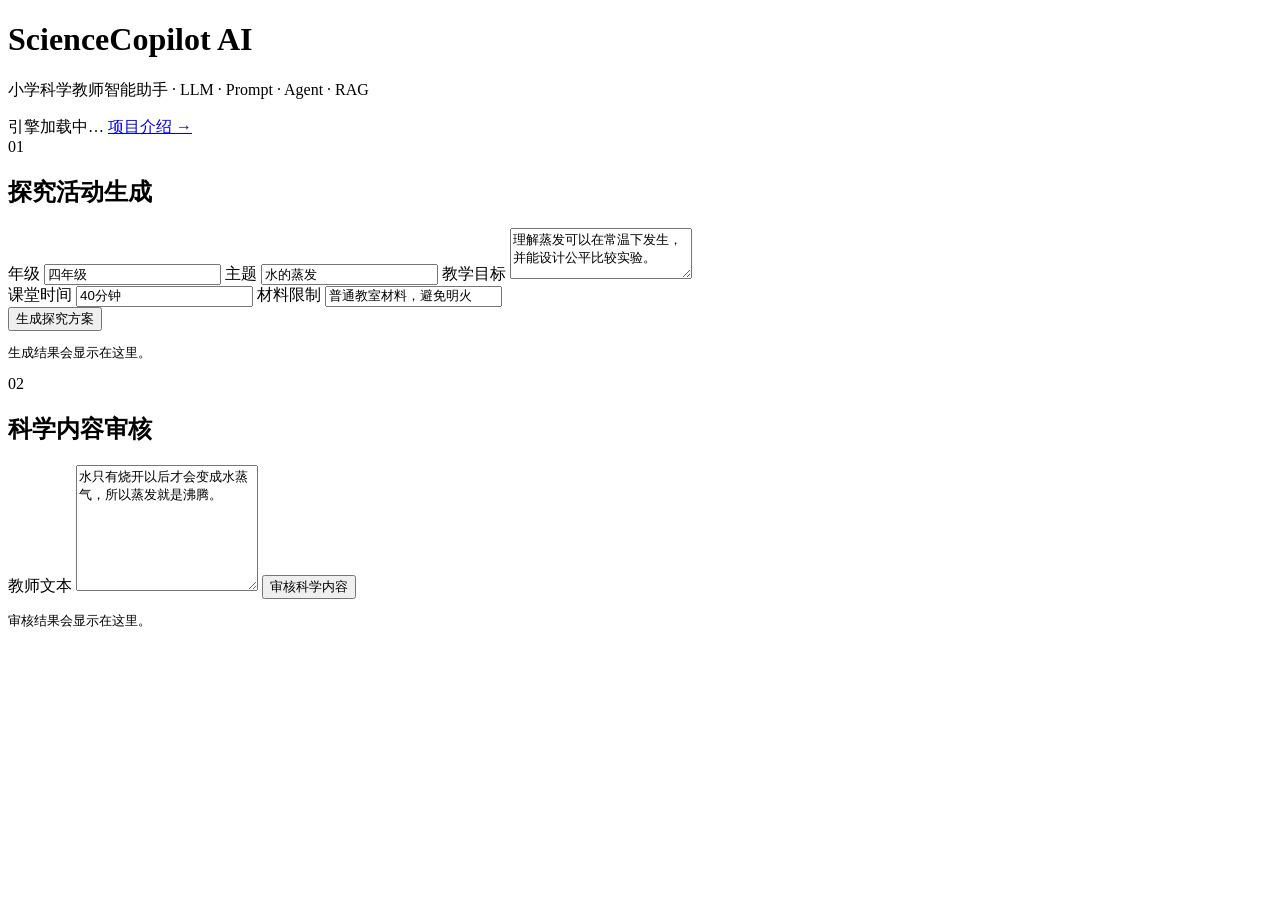
==== public/index.html @ 5cca3431 "chore: add cloud deployment files (Render/Railway/Docker) + bind 0.0.0.0 - config.HOST 默认 0.0.0.0，PO" ====
<!doctype html>
<html lang="zh-CN">
  <head>
    <meta charset="utf-8" />
    <meta name="viewport" content="width=device-width, initial-scale=1" />
    <title>ScienceCopilot AI</title>
    <link rel="stylesheet" href="/styles.css" />
  </head>
  <body>
    <header class="topbar">
      <div>
        <h1>ScienceCopilot AI</h1>
        <p>小学科学教师智能助手 · <span class="tag">LLM · Prompt · Agent · RAG</span></p>
      </div>
      <div class="topbar-right">
        <span class="status" id="engineStatus">引擎加载中…</span>
        <a class="intro-link" href="/intro.html">项目介绍 →</a>
      </div>
    </header>

    <main class="layout">
      <section class="panel">
        <div class="panel-title">
          <span>01</span>
          <h2>探究活动生成</h2>
        </div>

        <label>
          年级
          <input id="grade" value="四年级" placeholder="例如：四年级" />
        </label>

        <label>
          主题
          <input id="topic" value="水的蒸发" placeholder="例如：水的蒸发" />
        </label>

        <label>
          教学目标
          <textarea id="goal" rows="3" placeholder="希望学生理解什么、会做什么">理解蒸发可以在常温下发生，并能设计公平比较实验。</textarea>
        </label>

        <div class="two-col">
          <label>
            课堂时间
            <input id="duration" value="40分钟" />
          </label>
          <label>
            材料限制
            <input id="materials" value="普通教室材料，避免明火" />
          </label>
        </div>

        <button id="generateBtn">生成探究方案</button>
        <div id="inquiryResult" class="result">
          <pre class="output">生成结果会显示在这里。</pre>
        </div>
      </section>

      <section class="panel">
        <div class="panel-title">
          <span>02</span>
          <h2>科学内容审核</h2>
        </div>

        <label>
          教师文本
          <textarea id="auditText" rows="8" placeholder="粘贴一段教案、讲解词或实验说明">水只有烧开以后才会变成水蒸气，所以蒸发就是沸腾。</textarea>
        </label>

        <button id="auditBtn">审核科学内容</button>
        <div id="auditResult" class="result">
          <pre class="output">审核结果会显示在这里。</pre>
        </div>
      </section>
    </main>

    <script src="/app.js"></script>
  </body>
</html>
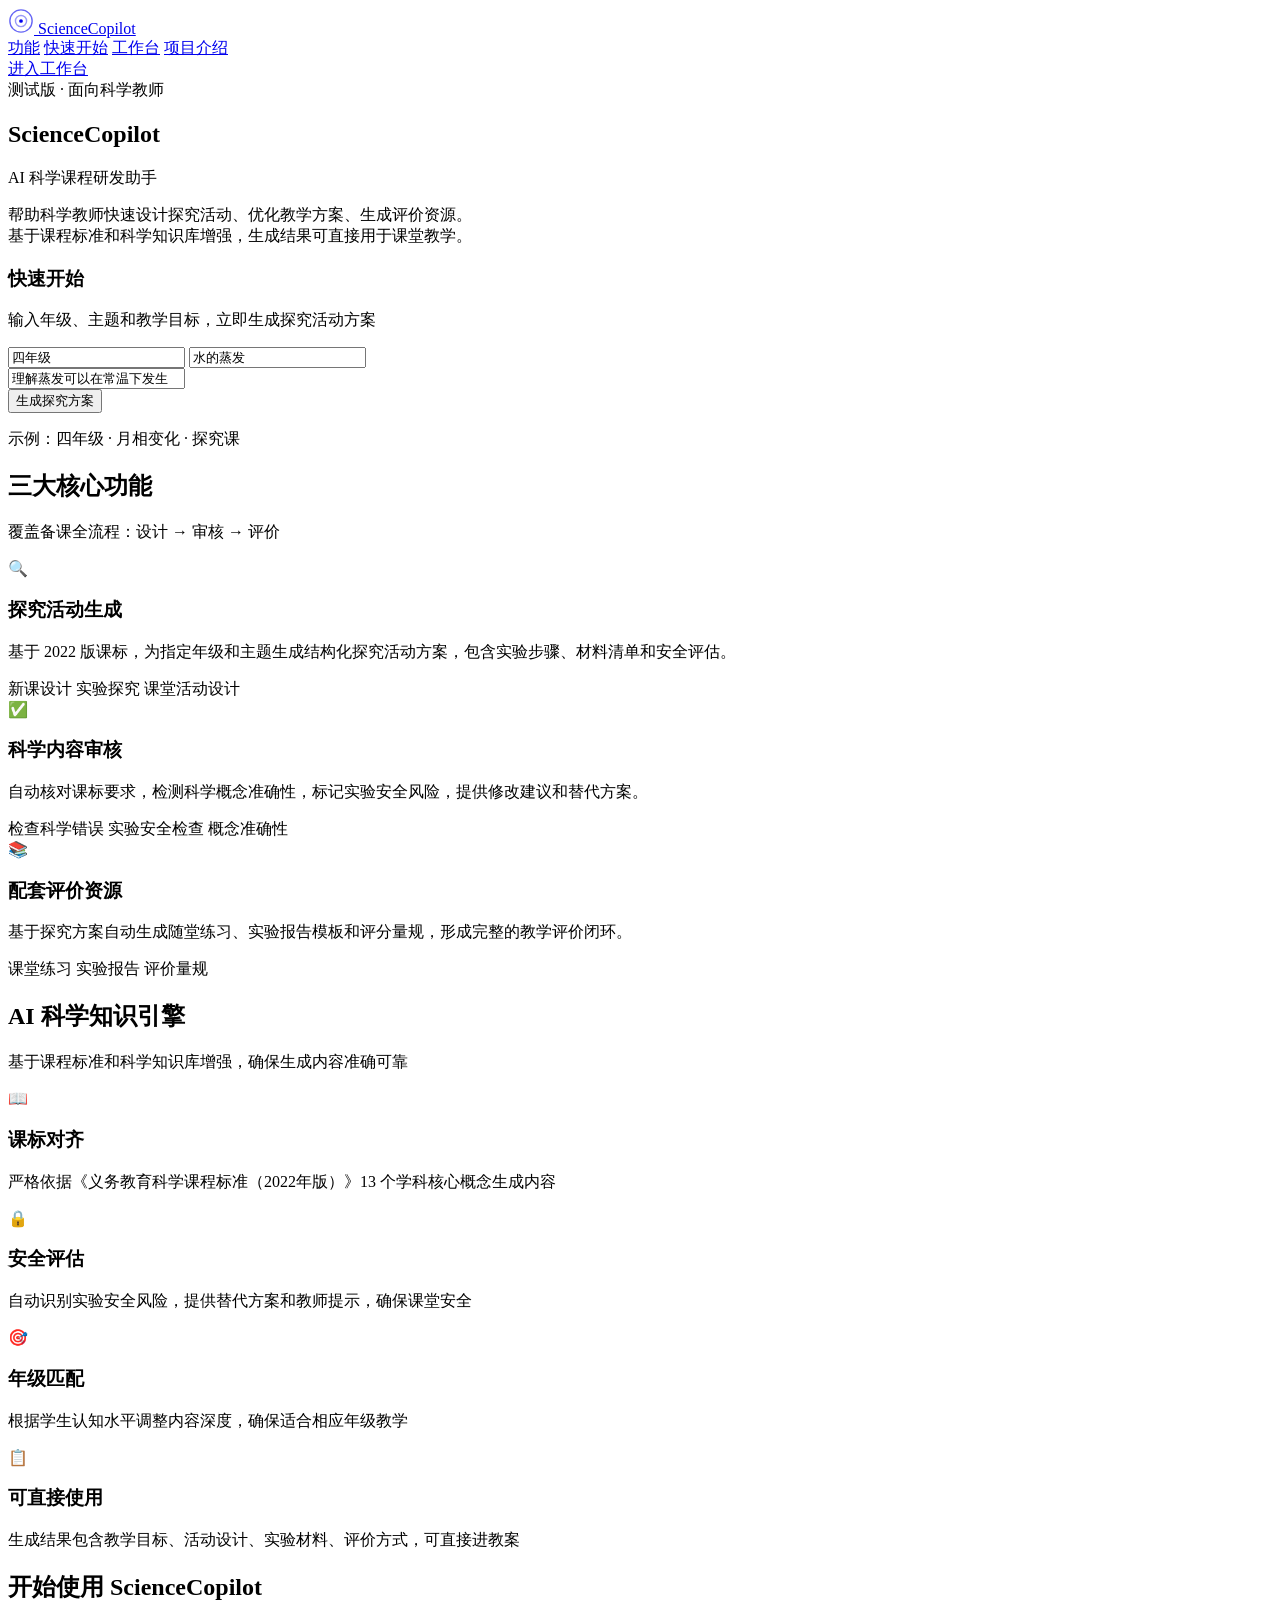
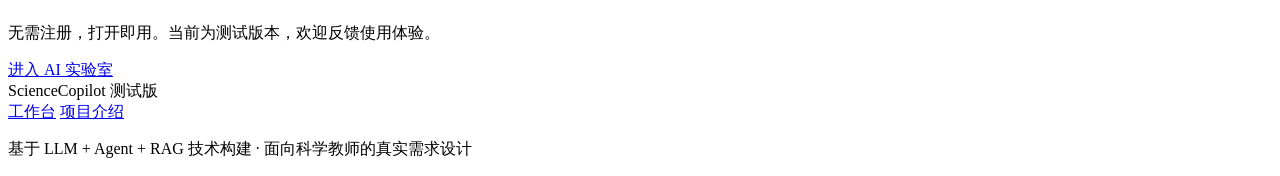
==== commit 95b728b6: "feat: teacher-friendly UI overhaul — quickstart, scenarios, feedback, copy/export - New landing page" ====
--- a/public/index.html
+++ b/public/index.html
@@ -3,78 +3,155 @@
   <head>
     <meta charset="utf-8" />
     <meta name="viewport" content="width=device-width, initial-scale=1" />
-    <title>ScienceCopilot AI</title>
+    <title>ScienceCopilot — AI科学课程研发助手</title>
     <link rel="stylesheet" href="/styles.css" />
   </head>
-  <body>
-    <header class="topbar">
-      <div>
-        <h1>ScienceCopilot AI</h1>
-        <p>小学科学教师智能助手 · <span class="tag">LLM · Prompt · Agent · RAG</span></p>
+  <body class="teacher-page">
+    <!-- 顶部导航 -->
+    <nav class="teacher-nav">
+      <div class="nav-inner">
+        <a href="/" class="logo">
+          <svg width="26" height="26" viewBox="0 0 28 28" fill="none">
+            <circle cx="14" cy="14" r="12" stroke="currentColor" stroke-width="1.5" opacity="0.6"/>
+            <circle cx="14" cy="14" r="6" stroke="currentColor" stroke-width="1.5" opacity="0.4"/>
+            <circle cx="14" cy="14" r="2" fill="currentColor"/>
+          </svg>
+          <span>ScienceCopilot</span>
+        </a>
+        <div class="nav-links">
+          <a href="#features" class="nav-link">功能</a>
+          <a href="#quickstart" class="nav-link">快速开始</a>
+          <a href="/app.html" class="nav-link">工作台</a>
+          <a href="/intro.html" class="nav-link">项目介绍</a>
+        </div>
+        <a href="/app.html" class="btn-start">进入工作台</a>
       </div>
-      <div class="topbar-right">
-        <span class="status" id="engineStatus">引擎加载中…</span>
-        <a class="intro-link" href="/intro.html">项目介绍 →</a>
+    </nav>
+
+    <!-- 欢迎区域 -->
+    <section class="welcome-section" id="quickstart">
+      <div class="welcome-inner">
+        <div class="welcome-badge">测试版 · 面向科学教师</div>
+        <h1>ScienceCopilot</h1>
+        <p class="welcome-sub">AI 科学课程研发助手</p>
+        <p class="welcome-desc">
+          帮助科学教师快速设计探究活动、优化教学方案、生成评价资源。<br/>
+          基于课程标准和科学知识库增强，生成结果可直接用于课堂教学。
+        </p>
+
+        <!-- 快速开始入口 -->
+        <div class="quickstart-box">
+          <h3>快速开始</h3>
+          <p>输入年级、主题和教学目标，立即生成探究活动方案</p>
+          <form class="quickstart-form" id="quickstartForm">
+            <div class="form-row">
+              <input type="text" id="qs-grade" placeholder="年级（如：四年级）" value="四年级" />
+              <input type="text" id="qs-topic" placeholder="主题（如：月相变化）" value="水的蒸发" />
+            </div>
+            <div class="form-row">
+              <input type="text" id="qs-goal" placeholder="教学目标（如：理解月相变化规律）" value="理解蒸发可以在常温下发生" />
+            </div>
+            <button type="submit" class="btn-generate">生成探究方案</button>
+          </form>
+          <p class="quickstart-example">示例：四年级 · 月相变化 · 探究课</p>
+        </div>
       </div>
-    </header>
+    </section>
 
-    <main class="layout">
-      <section class="panel">
-        <div class="panel-title">
-          <span>01</span>
-          <h2>探究活动生成</h2>
+    <!-- 功能模块 -->
+    <section class="features-section" id="features">
+      <div class="section-header">
+        <h2>三大核心功能</h2>
+        <p>覆盖备课全流程：设计 → 审核 → 评价</p>
+      </div>
+      <div class="features-grid">
+        <div class="feature-card">
+          <div class="feature-icon">🔍</div>
+          <h3>探究活动生成</h3>
+          <p>基于 2022 版课标，为指定年级和主题生成结构化探究活动方案，包含实验步骤、材料清单和安全评估。</p>
+          <div class="feature-scenarios">
+            <span class="scenario-tag">新课设计</span>
+            <span class="scenario-tag">实验探究</span>
+            <span class="scenario-tag">课堂活动设计</span>
+          </div>
         </div>
+        <div class="feature-card">
+          <div class="feature-icon">✅</div>
+          <h3>科学内容审核</h3>
+          <p>自动核对课标要求，检测科学概念准确性，标记实验安全风险，提供修改建议和替代方案。</p>
+          <div class="feature-scenarios">
+            <span class="scenario-tag">检查科学错误</span>
+            <span class="scenario-tag">实验安全检查</span>
+            <span class="scenario-tag">概念准确性</span>
+          </div>
+        </div>
+        <div class="feature-card">
+          <div class="feature-icon">📚</div>
+          <h3>配套评价资源</h3>
+          <p>基于探究方案自动生成随堂练习、实验报告模板和评分量规，形成完整的教学评价闭环。</p>
+          <div class="feature-scenarios">
+            <span class="scenario-tag">课堂练习</span>
+            <span class="scenario-tag">实验报告</span>
+            <span class="scenario-tag">评价量规</span>
+          </div>
+        </div>
+      </div>
+    </section>
 
-        <label>
-          年级
-          <input id="grade" value="四年级" placeholder="例如：四年级" />
-        </label>
+    <!-- 知识库说明 -->
+    <section class="knowledge-section" id="knowledge">
+      <div class="section-header">
+        <h2>AI 科学知识引擎</h2>
+        <p>基于课程标准和科学知识库增强，确保生成内容准确可靠</p>
+      </div>
+      <div class="knowledge-grid">
+        <div class="knowledge-card">
+          <div class="knowledge-icon">📖</div>
+          <h3>课标对齐</h3>
+          <p>严格依据《义务教育科学课程标准（2022年版）》13 个学科核心概念生成内容</p>
+        </div>
+        <div class="knowledge-card">
+          <div class="knowledge-icon">🔒</div>
+          <h3>安全评估</h3>
+          <p>自动识别实验安全风险，提供替代方案和教师提示，确保课堂安全</p>
+        </div>
+        <div class="knowledge-card">
+          <div class="knowledge-icon">🎯</div>
+          <h3>年级匹配</h3>
+          <p>根据学生认知水平调整内容深度，确保适合相应年级教学</p>
+        </div>
+        <div class="knowledge-card">
+          <div class="knowledge-icon">📋</div>
+          <h3>可直接使用</h3>
+          <p>生成结果包含教学目标、活动设计、实验材料、评价方式，可直接进教案</p>
+        </div>
+      </div>
+    </section>
 
-        <label>
-          主题
-          <input id="topic" value="水的蒸发" placeholder="例如：水的蒸发" />
-        </label>
+    <!-- 开始使用 -->
+    <section class="cta-section">
+      <div class="cta-inner">
+        <h2>开始使用 ScienceCopilot</h2>
+        <p>无需注册，打开即用。当前为测试版本，欢迎反馈使用体验。</p>
+        <a href="/app.html" class="btn-cta">进入 AI 实验室</a>
+      </div>
+    </section>
 
-        <label>
-          教学目标
-          <textarea id="goal" rows="3" placeholder="希望学生理解什么、会做什么">理解蒸发可以在常温下发生，并能设计公平比较实验。</textarea>
-        </label>
+    <!-- 页脚 -->
+    <footer class="teacher-footer">
+      <div class="footer-inner">
+        <div class="footer-brand">
+          <span>ScienceCopilot</span>
+          <span class="footer-tag">测试版</span>
+        </div>
+        <div class="footer-links">
+          <a href="/app.html">工作台</a>
+          <a href="/intro.html">项目介绍</a>
+        </div>
+        <p class="footer-note">基于 LLM + Agent + RAG 技术构建 · 面向科学教师的真实需求设计</p>
+      </div>
+    </footer>
 
-        <div class="two-col">
-          <label>
-            课堂时间
-            <input id="duration" value="40分钟" />
-          </label>
-          <label>
-            材料限制
-            <input id="materials" value="普通教室材料，避免明火" />
-          </label>
-        </div>
-
-        <button id="generateBtn">生成探究方案</button>
-        <div id="inquiryResult" class="result">
-          <pre class="output">生成结果会显示在这里。</pre>
-        </div>
-      </section>
-
-      <section class="panel">
-        <div class="panel-title">
-          <span>02</span>
-          <h2>科学内容审核</h2>
-        </div>
-
-        <label>
-          教师文本
-          <textarea id="auditText" rows="8" placeholder="粘贴一段教案、讲解词或实验说明">水只有烧开以后才会变成水蒸气，所以蒸发就是沸腾。</textarea>
-        </label>
-
-        <button id="auditBtn">审核科学内容</button>
-        <div id="auditResult" class="result">
-          <pre class="output">审核结果会显示在这里。</pre>
-        </div>
-      </section>
-    </main>
-
-    <script src="/app.js"></script>
+    <script src="/landing.js"></script>
   </body>
 </html>
